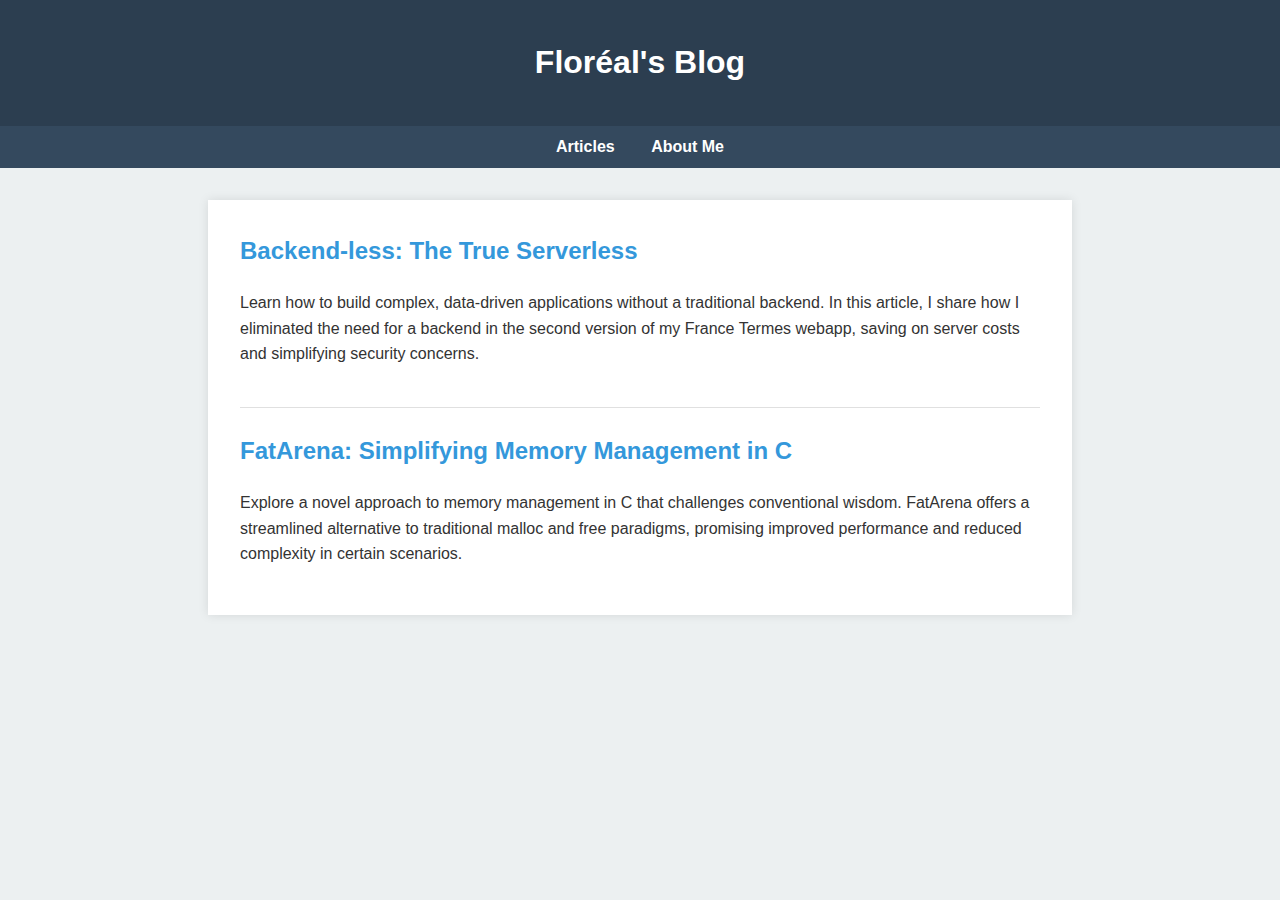
==== index.html @ 8525fe30 "init" ====
<!DOCTYPE html>
<html lang="en">

<head>
    <meta charset="UTF-8">
    <meta name="viewport" content="width=device-width, initial-scale=1.0">
    <title>Floréal's Blog</title>
    <link rel="stylesheet" href="styles.css">
</head>

<body>
    <header>
        <h1>Floréal's Blog</h1>
    </header>
    <nav>
        <a href="index.html">Articles</a>
        <a href="about/about.html">About Me</a>
    </nav>
    <div class="container">
        <div class="article">
            <h2><a href="articles/backend-less.html">Backend-less: The True Serverless</a></h2>
            <p>Learn how to build complex, data-driven applications without a traditional backend. In this article, I
                share how I eliminated the need for a backend in the second version of my France Termes webapp, saving
                on server costs and simplifying security concerns.</p>
        </div>
        <div class="article">
            <h2><a href="articles/fatarena.html">FatArena: Simplifying Memory Management in C</a></h2>
            <p>Explore a novel approach to memory management in C that challenges conventional wisdom. FatArena offers a
                streamlined alternative to traditional malloc and free paradigms, promising improved performance and
                reduced complexity in certain scenarios.</p>
        </div>
    </div>
</body>

</html>
---- styles.css ----
:root {
    --primary-color: #2c3e50;
    --secondary-color: #34495e;
    --background-color: #ecf0f1;
    --text-color: #333;
    --link-color: #3498db;
}

body {
    font-family: 'Segoe UI', Tahoma, Geneva, Verdana, sans-serif;
    line-height: 1.6;
    color: var(--text-color);
    background-color: var(--background-color);
    margin: 0;
    padding: 0;
}

header {
    background-color: var(--primary-color);
    color: white;
    text-align: center;
    padding: 1rem 0;
}

nav {
    background-color: var(--secondary-color);
    padding: 0.5rem 0;
    text-align: center;
}

nav a {
    color: white;
    text-decoration: none;
    font-weight: bold;
    margin: 0 1rem;
}

.container {
    max-width: 800px;
    margin: 2rem auto;
    padding: 2rem;
    background-color: white;
    box-shadow: 0 0 10px rgba(0,0,0,0.1);
}

.article {
    border-bottom: 1px solid #e0e0e0;
    padding-bottom: 1.5rem;
    margin-bottom: 1.5rem;
}

.article:last-child {
    border-bottom: none;
    padding-bottom: 0;
    margin-bottom: 0;
}

.article h2 {
    margin-top: 0;
    color: var(--primary-color);
}

.article a {
    color: var(--link-color);
    text-decoration: none;
}

.article a:hover {
    text-decoration: underline;
}

@media (max-width: 600px) {
    .container {
        padding: 1rem;
        margin: 1rem auto;
    }
}

section {
    margin-bottom: 2rem;
}

ul {
    padding-left: 1.5rem;
}

#contact {
    background-color: var(--background-color);
    padding: 1rem;
    border-radius: 5px;
}

@media (max-width: 600px) {
    .container {
        padding: 1rem;
        margin: 1rem auto;
    }
}
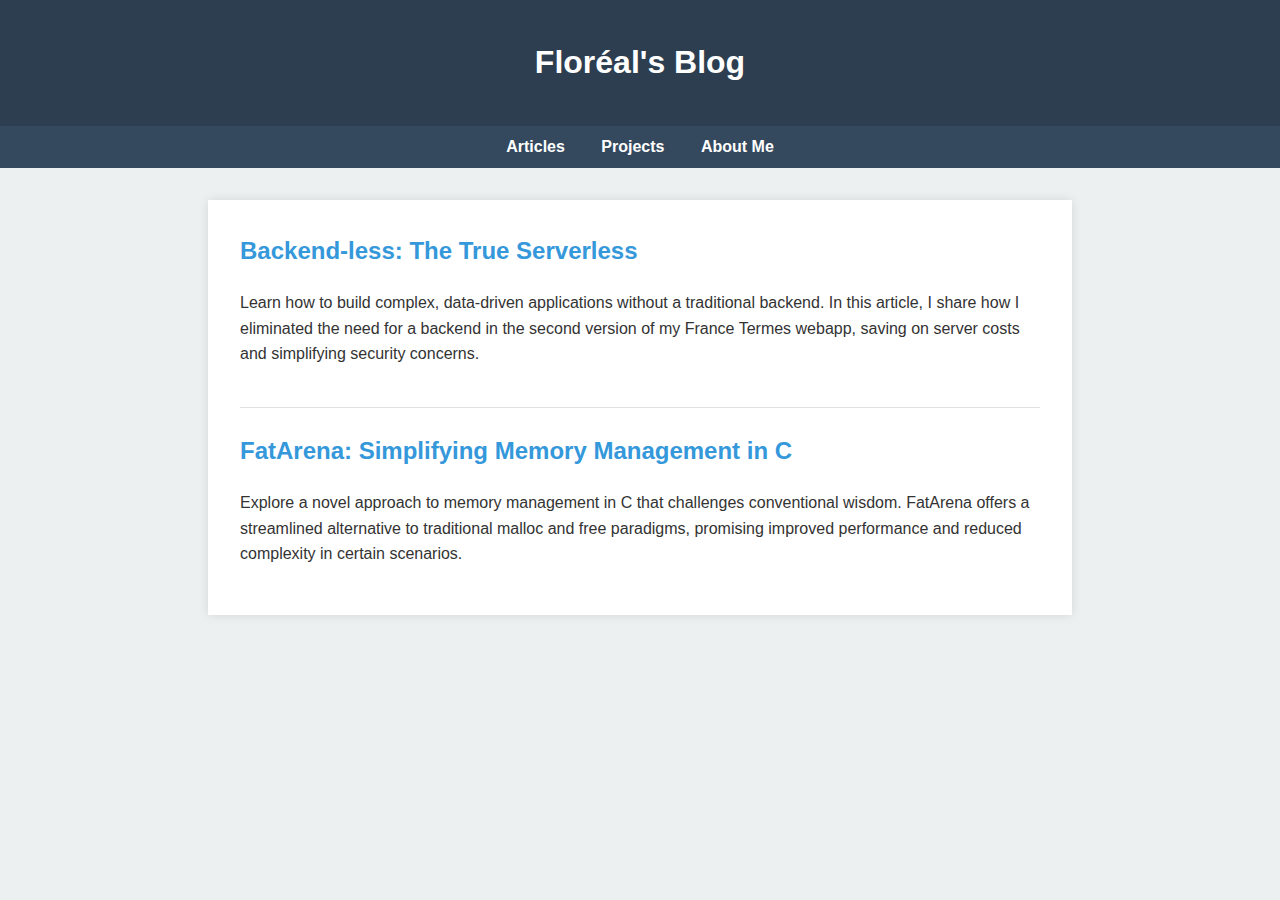
==== commit 29eb40fd: "add projects" ====
--- a/index.html
+++ b/index.html
@@ -14,6 +14,7 @@
     </header>
     <nav>
         <a href="index.html">Articles</a>
+        <a href="projects/projects.html">Projects</a>
         <a href="about/about.html">About Me</a>
     </nav>
     <div class="container">
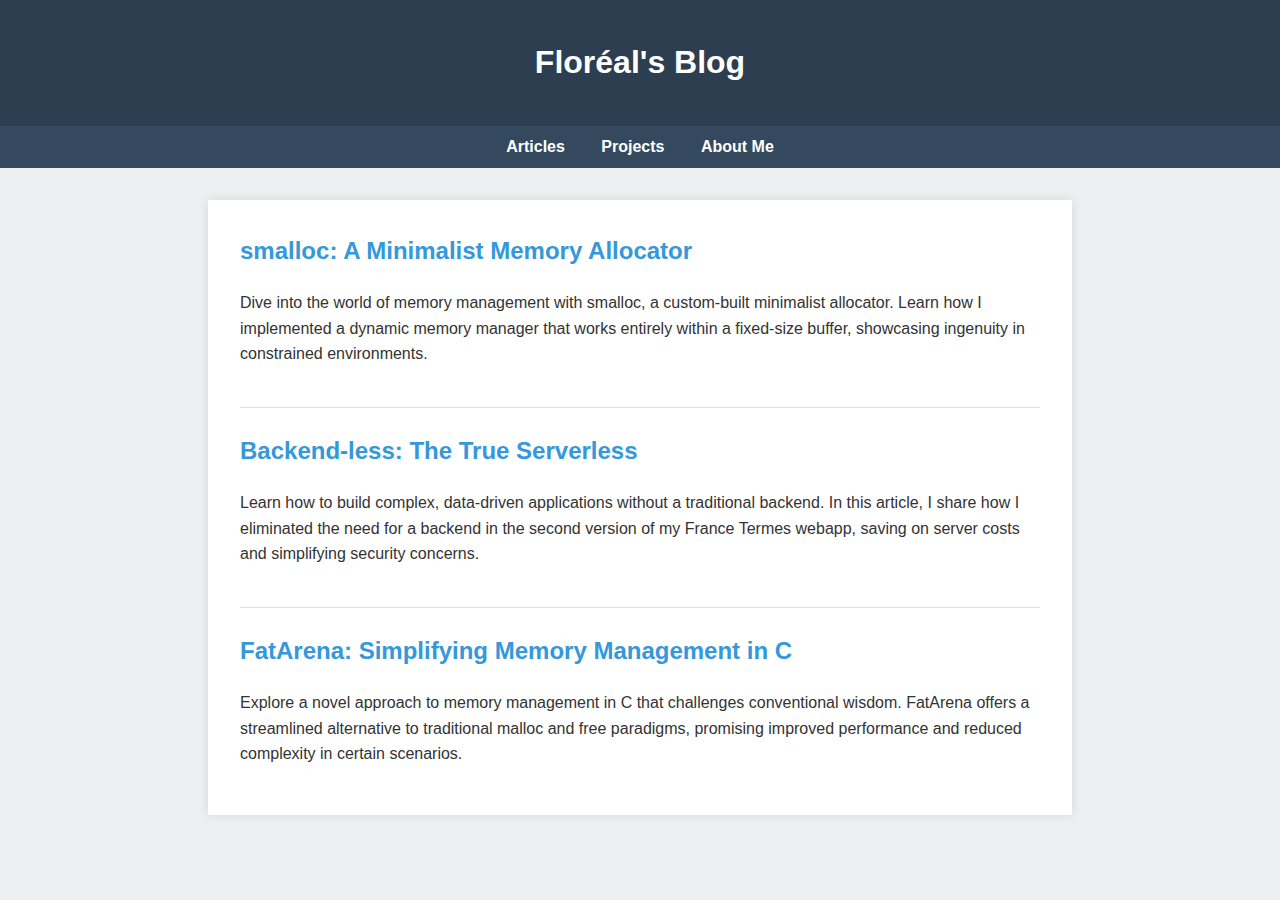
==== commit 8505bd45: "add smalloc" ====
--- a/index.html
+++ b/index.html
@@ -1,36 +1,64 @@
-<!DOCTYPE html>
+<!doctype html>
 <html lang="en">
+    <head>
+        <meta charset="UTF-8" />
+        <meta name="viewport" content="width=device-width, initial-scale=1.0" />
+        <title>Floréal's Blog</title>
+        <link rel="stylesheet" href="styles.css" />
+    </head>
 
-<head>
-    <meta charset="UTF-8">
-    <meta name="viewport" content="width=device-width, initial-scale=1.0">
-    <title>Floréal's Blog</title>
-    <link rel="stylesheet" href="styles.css">
-</head>
-
-<body>
-    <header>
-        <h1>Floréal's Blog</h1>
-    </header>
-    <nav>
-        <a href="index.html">Articles</a>
-        <a href="projects/projects.html">Projects</a>
-        <a href="about/about.html">About Me</a>
-    </nav>
-    <div class="container">
-        <div class="article">
-            <h2><a href="articles/backend-less.html">Backend-less: The True Serverless</a></h2>
-            <p>Learn how to build complex, data-driven applications without a traditional backend. In this article, I
-                share how I eliminated the need for a backend in the second version of my France Termes webapp, saving
-                on server costs and simplifying security concerns.</p>
+    <body>
+        <header>
+            <h1>Floréal's Blog</h1>
+        </header>
+        <nav>
+            <a href="index.html">Articles</a>
+            <a href="projects/projects.html">Projects</a>
+            <a href="about/about.html">About Me</a>
+        </nav>
+        <div class="container">
+            <div class="article">
+                <h2>
+                    <a href="articles/smalloc.html">
+                        smalloc: A Minimalist Memory Allocator
+                    </a>
+                </h2>
+                <p>
+                    Dive into the world of memory management with smalloc, a
+                    custom-built minimalist allocator. Learn how I implemented a
+                    dynamic memory manager that works entirely within a
+                    fixed-size buffer, showcasing ingenuity in constrained
+                    environments.
+                </p>
+            </div>
+            <div class="article">
+                <h2>
+                    <a href="articles/backend-less.html"
+                        >Backend-less: The True Serverless</a
+                    >
+                </h2>
+                <p>
+                    Learn how to build complex, data-driven applications without
+                    a traditional backend. In this article, I share how I
+                    eliminated the need for a backend in the second version of
+                    my France Termes webapp, saving on server costs and
+                    simplifying security concerns.
+                </p>
+            </div>
+            <div class="article">
+                <h2>
+                    <a href="articles/fatarena.html"
+                        >FatArena: Simplifying Memory Management in C</a
+                    >
+                </h2>
+                <p>
+                    Explore a novel approach to memory management in C that
+                    challenges conventional wisdom. FatArena offers a
+                    streamlined alternative to traditional malloc and free
+                    paradigms, promising improved performance and reduced
+                    complexity in certain scenarios.
+                </p>
+            </div>
         </div>
-        <div class="article">
-            <h2><a href="articles/fatarena.html">FatArena: Simplifying Memory Management in C</a></h2>
-            <p>Explore a novel approach to memory management in C that challenges conventional wisdom. FatArena offers a
-                streamlined alternative to traditional malloc and free paradigms, promising improved performance and
-                reduced complexity in certain scenarios.</p>
-        </div>
-    </div>
-</body>
-
-</html>+    </body>
+</html>
